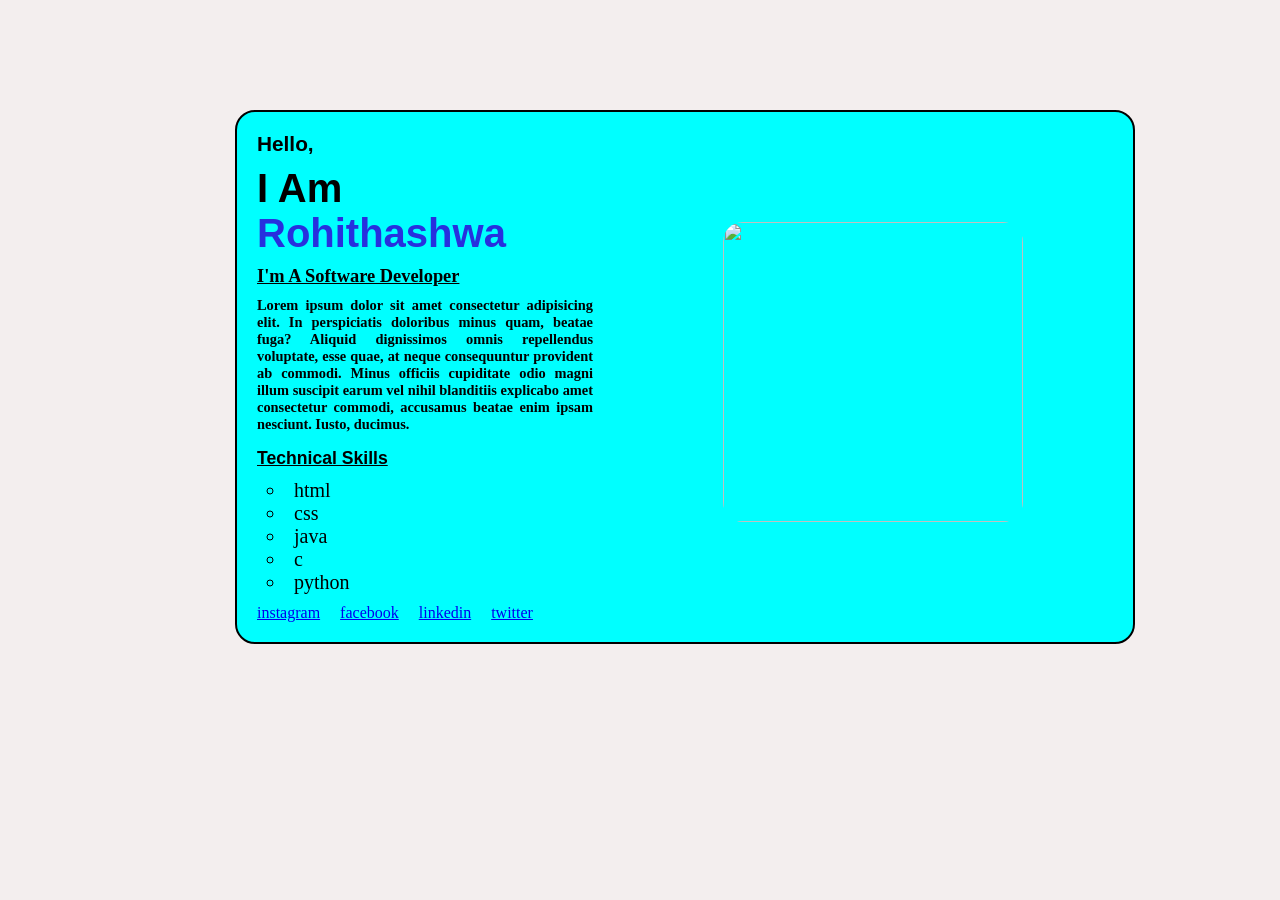
==== index.html @ 9b1caa4f "Update index.html" ====
<!DOCTYPE html>
<html lang="en">
<head>
    <meta charset="UTF-8">
    <meta name="viewport" content="width=device-width, initial-scale=1.0">
    <title>Document</title>
    <link rel="stylesheet" href="port.css">
</head>
<body>
    <div class="res-cont">
        <div class="text">
            <h2>hello,</h2>
            <h1>i am <span>Rohithashwa</span></h1>
            <h3>i'm a software developer</h3>
            <p>Lorem ipsum dolor sit amet consectetur adipisicing elit. In perspiciatis doloribus minus quam, beatae fuga? Aliquid dignissimos omnis repellendus voluptate, esse quae, at neque consequuntur provident ab commodi. Minus officiis cupiditate odio magni illum suscipit earum vel nihil blanditiis explicabo amet consectetur commodi, accusamus beatae enim ipsam nesciunt. Iusto, ducimus.</p>
            <div>
            <h4>technical skills</h4>
            <li>html</li>
            <li>css</li>
            <li>java</li>
            <li>c</li>
            <li>python</li>
            </div>
            <div class="ah">
                <a href="https://www.instagram.com/">instagram</a>
                <a href="https://www.facebook.com/">facebook</a>
                <a href="https://in.linkedin.com/">linkedin</a>
                <a href="https://x.com/?lang=en-in">twitter</a>
            </div>
        </div>
        <div class="img">
            <img src="https://www.bing.com/images/search?view=detailV2&ccid=wydX1chP&id=243DD7A945FA407CB31C8C3185B983DA5AEF4488&thid=OIP.wydX1chPT8Puc66Hz33X4QHaE7&mediaurl=https%3a%2f%2fth.bing.com%2fth%2fid%2fR.c32757d5c84f4fc3ee73ae87cf7dd7e1%3frik%3diETvWtqDuYUxjA%26riu%3dhttp%253a%252f%252fwww.thesouthafrican.com%252fwp-content%252fuploads%252f2022%252f12%252f334P6U2-highres-2048x1365.jpg%26ehk%3dQHEmouVTb6ruw5e98nhsHfbaAnkCyNg7reNKons%252fMzw%253d%26risl%3d%26pid%3dImgRaw%26r%3d0&exph=1365&expw=2048&q=messi&simid=608010706988463998&FORM=IRPRST&ck=426811E97D3047F457912E1B146CBAF6&selectedIndex=17&itb=0" alt="">
        </div>
    </div>
</body>
</html>
---- port.css ----
*{
    padding: 0px;
    margin: 0px;
    
}
body{
    background-color: rgb(243, 238, 238);
}
.res-cont{
    width: 70%;
    border: 2px solid black;
    display: flex;
    border-radius: 20px;
    background-color:aqua;
    color:black;
    margin-left: 235px;
    margin-right: 200px;
    margin-top: 110px;
    margin-bottom: 100px;
}

.text{
    
    width: 50%;
    padding: 20px;
    display: flex;
    flex-direction: column;
}

.text h1{
    text-transform: capitalize;
    text-decoration: none;
    font-size: 40px;
    font-family:'Lucida Sans', 'Lucida Sans Regular', 'Lucida Grande', 'Lucida Sans Unicode', Geneva, Verdana, sans-serif;
    margin-top: 10px;
}

.text h2{
    text-transform: capitalize;
    font-size: 130%;
    font-weight: bolder;
    font-family: 'Lucida Sans', 'Lucida Sans Regular', 'Lucida Grande', 'Lucida Sans Unicode', Geneva, Verdana, sans-serif;
}

.text h3{
    font-size: 115%;
    font-weight: bolder;
    font-family:Georgia, 'Times New Roman', Times, serif;
    margin-top: 10px;
    text-decoration: underline;
    text-transform: capitalize;
}

.text h4{
    font-size: 110%;
    font-weight: bold;
    font-family:'Lucida Sans', 'Lucida Sans Regular', 'Lucida Grande', 'Lucida Sans Unicode', Geneva, Verdana, sans-serif;
    margin-top: 5px;
    margin-bottom: 10px;
    text-decoration: underline;
    text-transform: capitalize;
}

.text p{
    text-align: justify;
    font-family: 'Times New Roman', Times, serif;
    font-size: 90%;
    font-weight: bold;
    margin-top: 10px;
    margin-bottom: 10px;
}

.text li{
    list-style: circle;
    margin-left: 10px;
    font-family: Cambria, Cochin, Georgia, Times, 'Times New Roman', serif;
    font-size: 20px;
}

.text .ah{
    display: flex;
    gap: 20px;
    margin-top: 10px;
}

.img img{
    width: 300px;
    height: 300px;
    border-radius: 20px;
    margin: 110px;
   
}

.text span{
    color: rgb(39, 48, 222);
}
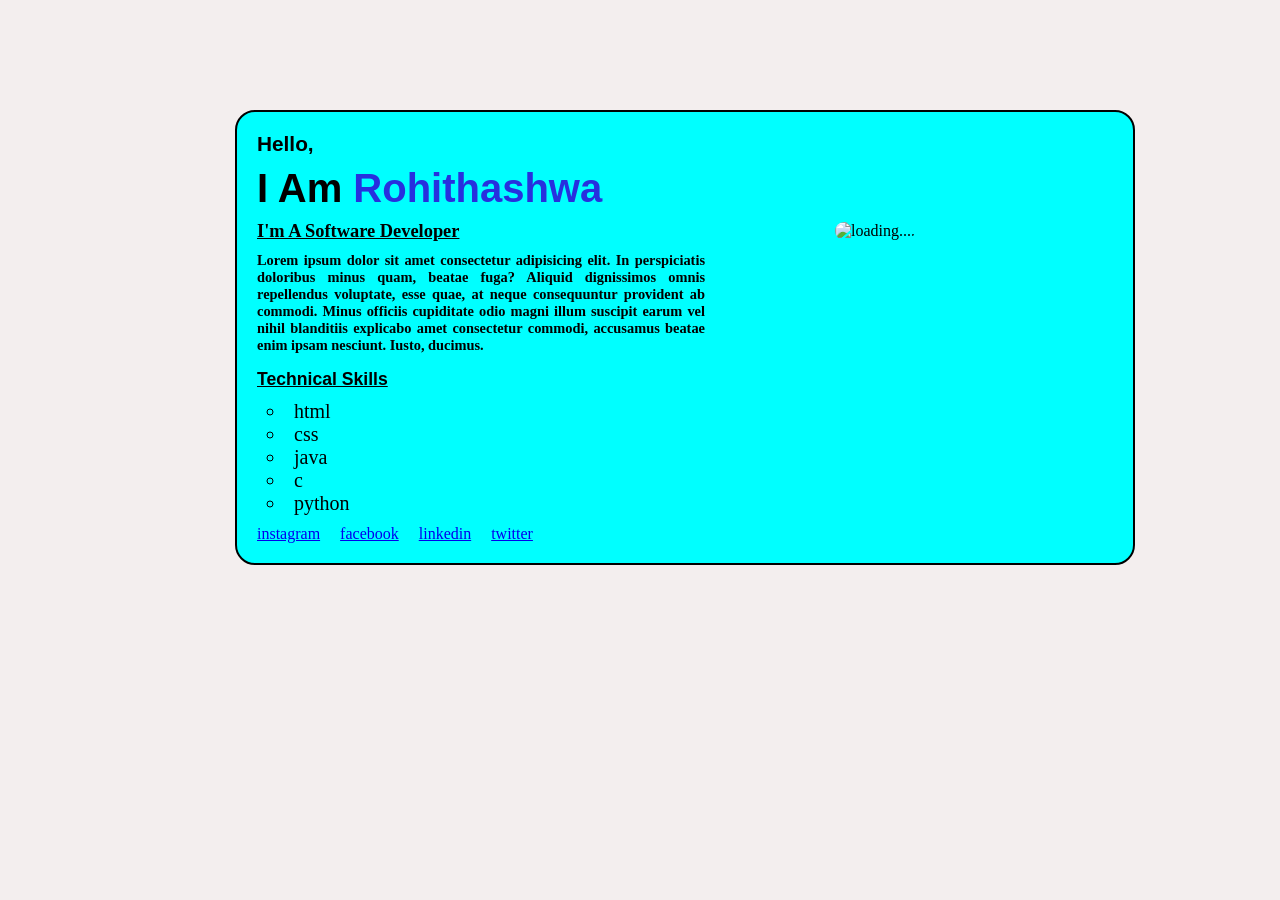
==== commit 7c91b467: "Update index.html" ====
--- a/index.html
+++ b/index.html
@@ -29,7 +29,7 @@
             </div>
         </div>
         <div class="img">
-            <img src="https://www.bing.com/images/search?view=detailV2&ccid=wydX1chP&id=243DD7A945FA407CB31C8C3185B983DA5AEF4488&thid=OIP.wydX1chPT8Puc66Hz33X4QHaE7&mediaurl=https%3a%2f%2fth.bing.com%2fth%2fid%2fR.c32757d5c84f4fc3ee73ae87cf7dd7e1%3frik%3diETvWtqDuYUxjA%26riu%3dhttp%253a%252f%252fwww.thesouthafrican.com%252fwp-content%252fuploads%252f2022%252f12%252f334P6U2-highres-2048x1365.jpg%26ehk%3dQHEmouVTb6ruw5e98nhsHfbaAnkCyNg7reNKons%252fMzw%253d%26risl%3d%26pid%3dImgRaw%26r%3d0&exph=1365&expw=2048&q=messi&simid=608010706988463998&FORM=IRPRST&ck=426811E97D3047F457912E1B146CBAF6&selectedIndex=17&itb=0" alt="">
+            <img src="https://sportsmatik.com/uploads/world-events/players/lionel-messi_1564492648.jpg" alt="loading....">
         </div>
     </div>
 </body>
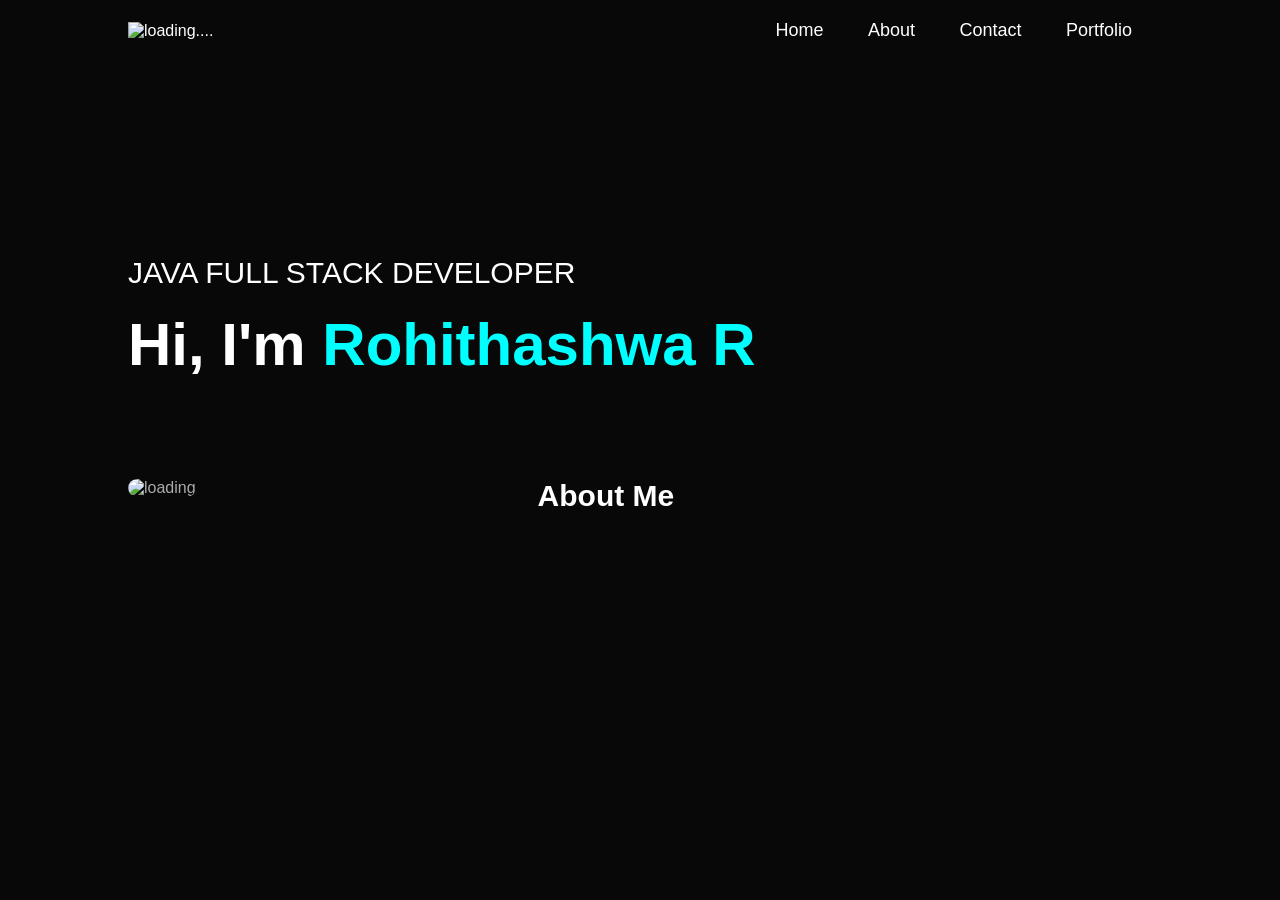
==== commit 6d7b3fd9: "portfolio" ====
--- a/index.html
+++ b/index.html
@@ -3,34 +3,43 @@
 <head>
     <meta charset="UTF-8">
     <meta name="viewport" content="width=device-width, initial-scale=1.0">
-    <title>Document</title>
-    <link rel="stylesheet" href="port.css">
+    <title>Portfolio webpage</title>
+    <link rel="stylesheet" href="style.css">
 </head>
 <body>
-    <div class="res-cont">
-        <div class="text">
-            <h2>hello,</h2>
-            <h1>i am <span>Rohithashwa</span></h1>
-            <h3>i'm a software developer</h3>
-            <p>Lorem ipsum dolor sit amet consectetur adipisicing elit. In perspiciatis doloribus minus quam, beatae fuga? Aliquid dignissimos omnis repellendus voluptate, esse quae, at neque consequuntur provident ab commodi. Minus officiis cupiditate odio magni illum suscipit earum vel nihil blanditiis explicabo amet consectetur commodi, accusamus beatae enim ipsam nesciunt. Iusto, ducimus.</p>
-            <div>
-            <h4>technical skills</h4>
-            <li>html</li>
-            <li>css</li>
-            <li>java</li>
-            <li>c</li>
-            <li>python</li>
-            </div>
-            <div class="ah">
-                <a href="https://www.instagram.com/">instagram</a>
-                <a href="https://www.facebook.com/">facebook</a>
-                <a href="https://in.linkedin.com/">linkedin</a>
-                <a href="https://x.com/?lang=en-in">twitter</a>
+    <div class="header">
+        <div class="con">
+            <nav>
+                <img src="" class="logo" alt="loading....">
+                <ul>
+                    <li><a href="">Home</a></li>
+                    <li><a href="">About</a></li>
+                    <li><a href="">Contact</a></li>
+                    <li><a href="">Portfolio</a></li>
+                </ul>
+            </nav>
+            <div class="headcon">
+                <p>JAVA FULL STACK DEVELOPER</p>
+                <h1>Hi, I'm <span>Rohithashwa R</span> </h1>
             </div>
         </div>
-        <div class="img">
-            <img src="https://sportsmatik.com/uploads/world-events/players/lionel-messi_1564492648.jpg" alt="loading....">
+    </div>
+
+    <div id="about">
+        <div class="con">
+            <div class="row">
+                <div class="aboutCol1">
+                    <img src="" alt="loading">
+                </div>
+                <div class="aboutCol2">
+                    <h1>
+                        About Me
+                    </h1>
+                </div>
+                
+            </div>
         </div>
+
     </div>
 </body>
 </html>
--- a/style.css
+++ b/style.css
@@ -0,0 +1,96 @@
+*{
+    margin: 0;
+    padding: 0;
+    font-family: 'Poppins',sans-serif;
+    box-sizing: border-box;
+}
+body{
+    background-color: #080808;
+    color:#fff;
+
+}
+#header{
+    width: 100%;
+    height: 100vh;
+    background-image: none;
+    background-size: cover;
+    background-position: center;
+}
+.con{
+    padding: 10px 10%;
+}
+nav{
+    display: flex;
+    align-items: center;
+    flex-wrap: wrap;
+    justify-content: space-between;
+}
+
+.logo{
+    width: 100px;
+
+}
+nav ul li{
+    display: inline-block;
+    list-style:none ;
+    margin: 10px 20px;
+
+}
+nav ul li a{
+    color: #fff;
+    text-decoration: none;
+    font-size: 18px;
+    position: relative;
+}
+nav ul li a::after{
+    content: '';
+    width: 0;
+    height: 3px;
+    background:aqua;
+    position: absolute;
+    left: 0;
+    bottom: -6px;
+    transition: 0.5s;
+}
+nav ul li a:hover::after{
+    width: 100%;
+}
+.headcon{
+    margin-top: 20%;
+    font-size: 30px; 
+}
+.headcon h1{
+    font-size: 60px;
+    margin-top: 20px;
+}
+.headcon h1 span{
+    color:aqua ;
+}
+
+#about{
+    padding: 80px 0;
+    color: #ababab;
+
+}
+.row{
+    display: flex;
+    justify-content:space-between;
+    flex-wrap: wrap;
+    
+}
+.aboutCol1{
+    flex-basis: 35%;
+}
+.aboutCol1 img{
+    width: 100%;
+    border-radius: 15px;
+
+} 
+.aboutCol2 {
+    flex-basis: 60%;
+}
+.aboutCol2 h1{
+    font-size: 30px;
+    font-weight: 600;
+    color: #fff;
+}
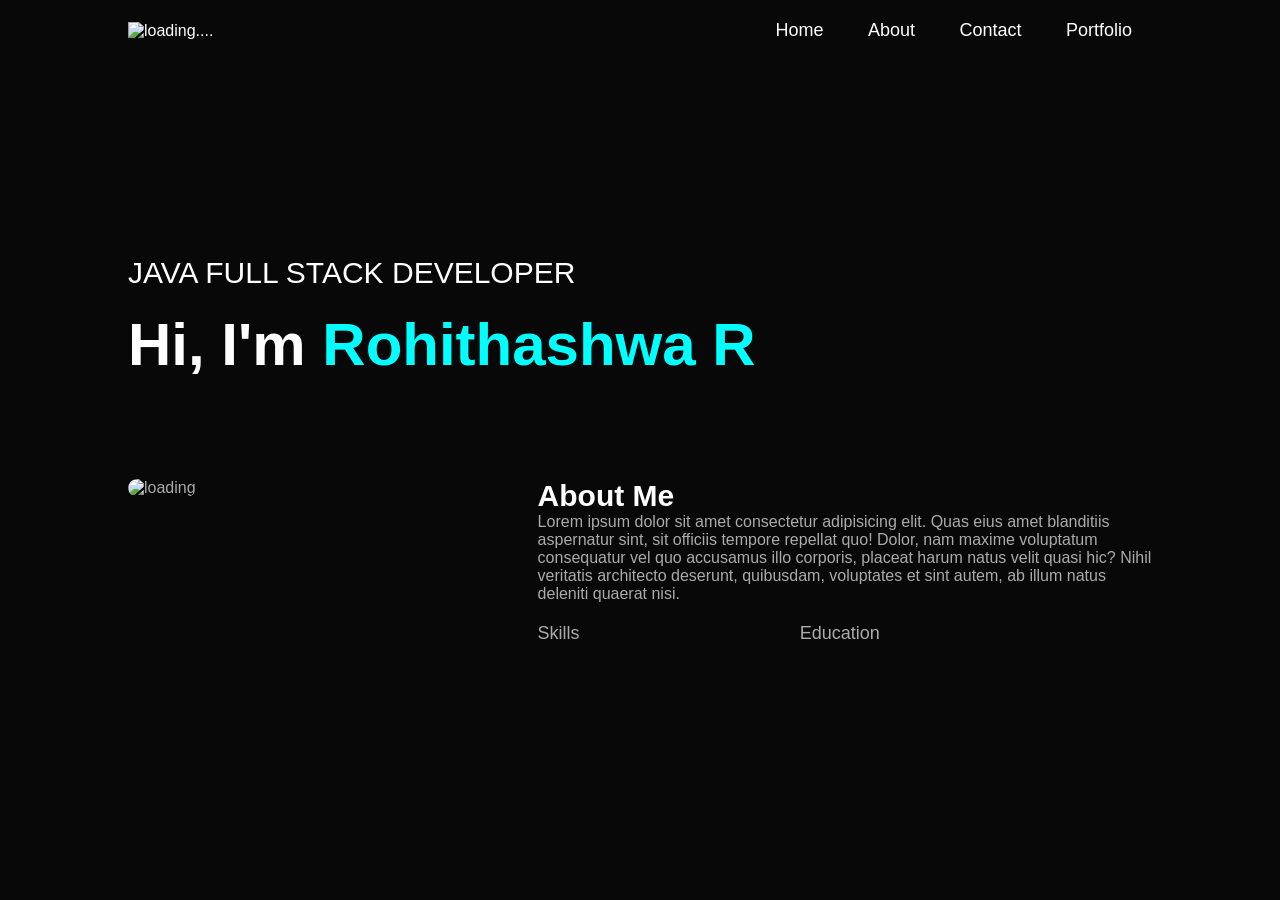
==== commit 6c82e85e: "update1" ====
--- a/index.html
+++ b/index.html
@@ -35,6 +35,13 @@
                     <h1>
                         About Me
                     </h1>
+                    <p>
+                        Lorem ipsum dolor sit amet consectetur adipisicing elit. Quas eius amet blanditiis aspernatur sint, sit officiis tempore repellat quo! Dolor, nam maxime voluptatum consequatur vel quo accusamus illo corporis, placeat harum natus velit quasi hic? Nihil veritatis architecto deserunt, quibusdam, voluptates et sint autem, ab illum natus deleniti quaerat nisi.
+                    </p>
+                    <div class="tabs">
+                        <p class="tab">Skills</p>
+                        <p class="tab">Education</p>
+                    </div>
                 </div>
                 
             </div>
--- a/style.css
+++ b/style.css
@@ -94,3 +94,15 @@
     font-weight: 600;
     color: #fff;
 }
+.tabs{
+    display: flex;
+    margin: 20px 0 40px;
+}
+.tab{
+    margin-right: 220px;
+    font-size: 18px;
+    font-weight: 500;
+    cursor: pointer;
+    position: relative;
+
+}
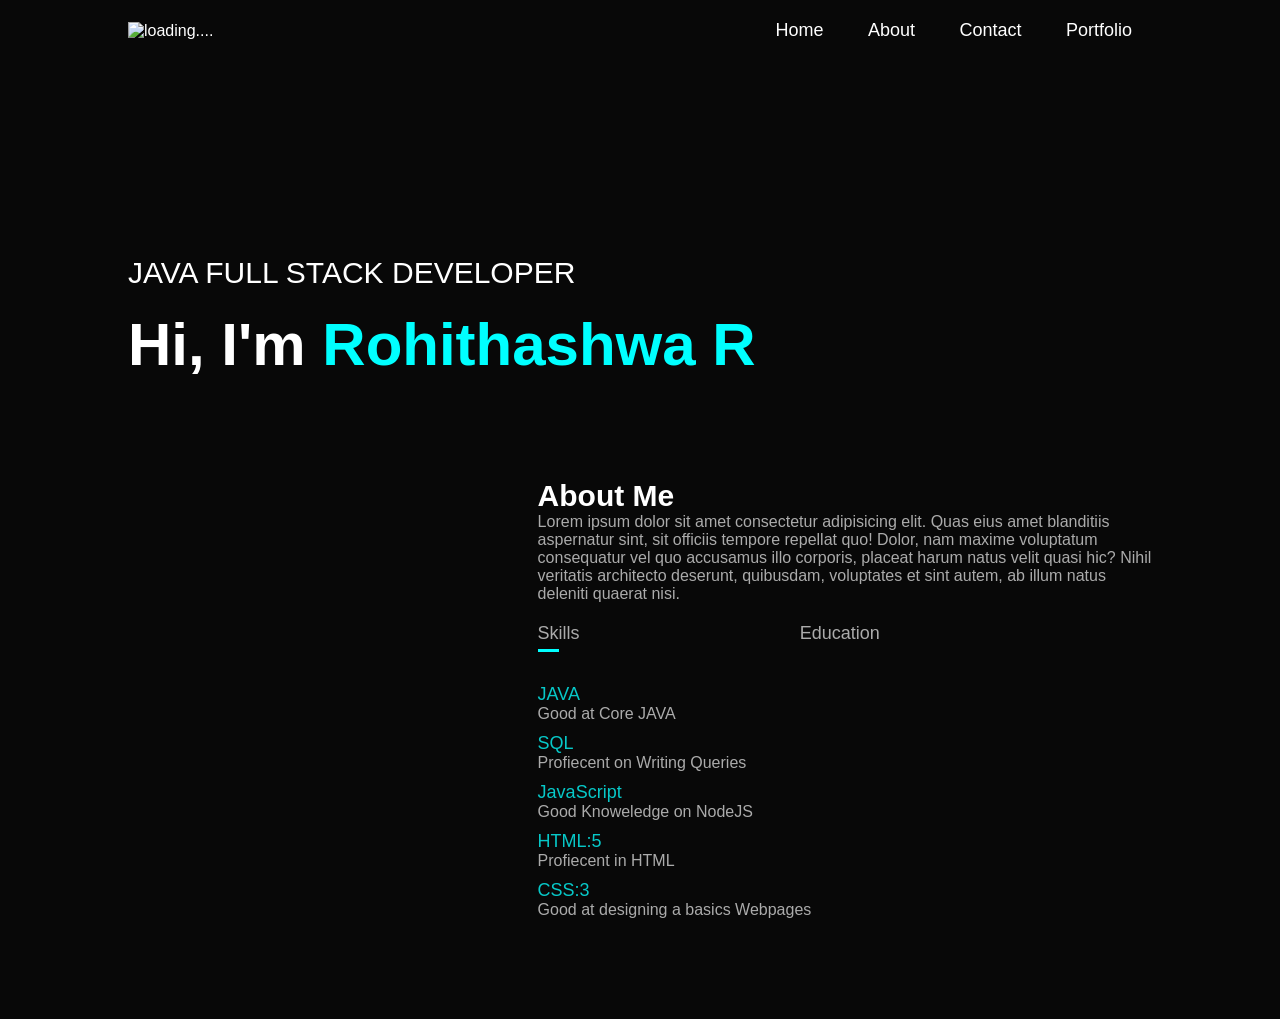
==== commit 673081df: "end of 11/05" ====
--- a/index.html
+++ b/index.html
@@ -29,7 +29,7 @@
         <div class="con">
             <div class="row">
                 <div class="aboutCol1">
-                    <img src="" alt="loading">
+                    <img src="My_pic.png" alt="">
                 </div>
                 <div class="aboutCol2">
                     <h1>
@@ -39,9 +39,28 @@
                         Lorem ipsum dolor sit amet consectetur adipisicing elit. Quas eius amet blanditiis aspernatur sint, sit officiis tempore repellat quo! Dolor, nam maxime voluptatum consequatur vel quo accusamus illo corporis, placeat harum natus velit quasi hic? Nihil veritatis architecto deserunt, quibusdam, voluptates et sint autem, ab illum natus deleniti quaerat nisi.
                     </p>
                     <div class="tabs">
-                        <p class="tab">Skills</p>
+                        <p class="tab active">Skills</p>
                         <p class="tab">Education</p>
                     </div>
+                    <div class="tab-con active" id="skills">
+                        <ul>
+                            <li><span>JAVA</span><br>Good at Core JAVA</li>
+                            <li><span>SQL</span><br>Profiecent on Writing Queries</li>
+                            <li><span>JavaScript</span><br>Good Knoweledge on NodeJS</li>
+                            <li><span>HTML:5</span><br>Profiecent in HTML </li>
+                            <li><span>CSS:3</span><br>Good at designing a basics Webpages</li>
+                        </ul>
+                    </div>
+                    <div class="tab-con">
+                        <ul>
+                            <li><span>JAVA</span><br>Good at Core JAVA</li>
+                            <li><span>SQL</span><br>Profiecent on Writing Queries</li>
+                            <li><span>JavaScript</span><br>Good Knoweledge on NodeJS</li>
+                            <li><span>HTML:5</span><br>Profiecent in HTML </li>
+                            <li><span>CSS:3</span><br>Good at designing a basics Webpages</li>
+                        </ul>
+                    </div>
+
                 </div>
                 
             </div>
--- a/style.css
+++ b/style.css
@@ -106,3 +106,30 @@
     position: relative;
 
 }
+.tab::after{
+    content: '';
+    width: 0;
+    height: 3px;
+    background: aqua;
+    position: absolute;
+    left: 0;
+    bottom: -8px;
+    transition: 0.5s;
+}
+.tab.active::after{
+    width: 50%;
+}
+.tab-con ul li{
+    list-style: none;
+    margin: 10px 0;
+}
+.tab-con ul li span{
+    font-size: 18px;
+    color: rgb(7, 200, 200);
+}
+.tab-con{
+    display: none;
+}
+.tab-con.active{
+    display: block;
+}
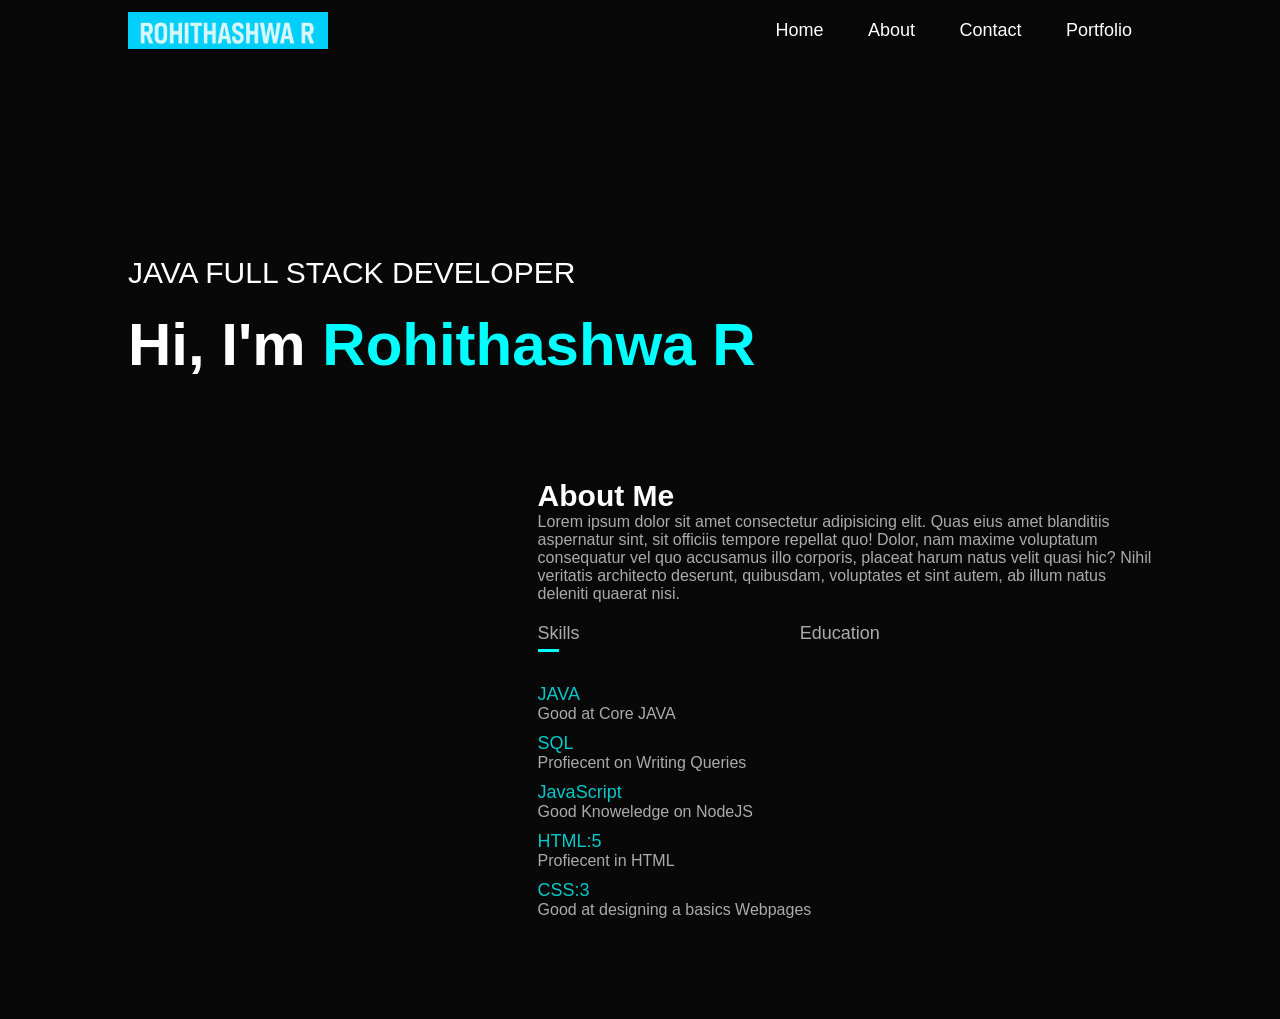
==== commit 46ad0c7c: "end of the day" ====
--- a/index.html
+++ b/index.html
@@ -10,7 +10,7 @@
     <div class="header">
         <div class="con">
             <nav>
-                <img src="" class="logo" alt="loading....">
+                <img src="logo.png" class="logo" alt="loading....">
                 <ul>
                     <li><a href="">Home</a></li>
                     <li><a href="">About</a></li>
--- a/style.css
+++ b/style.css
@@ -27,7 +27,8 @@
 }
 
 .logo{
-    width: 100px;
+    width: 200px;
+    
 
 }
 nav ul li{
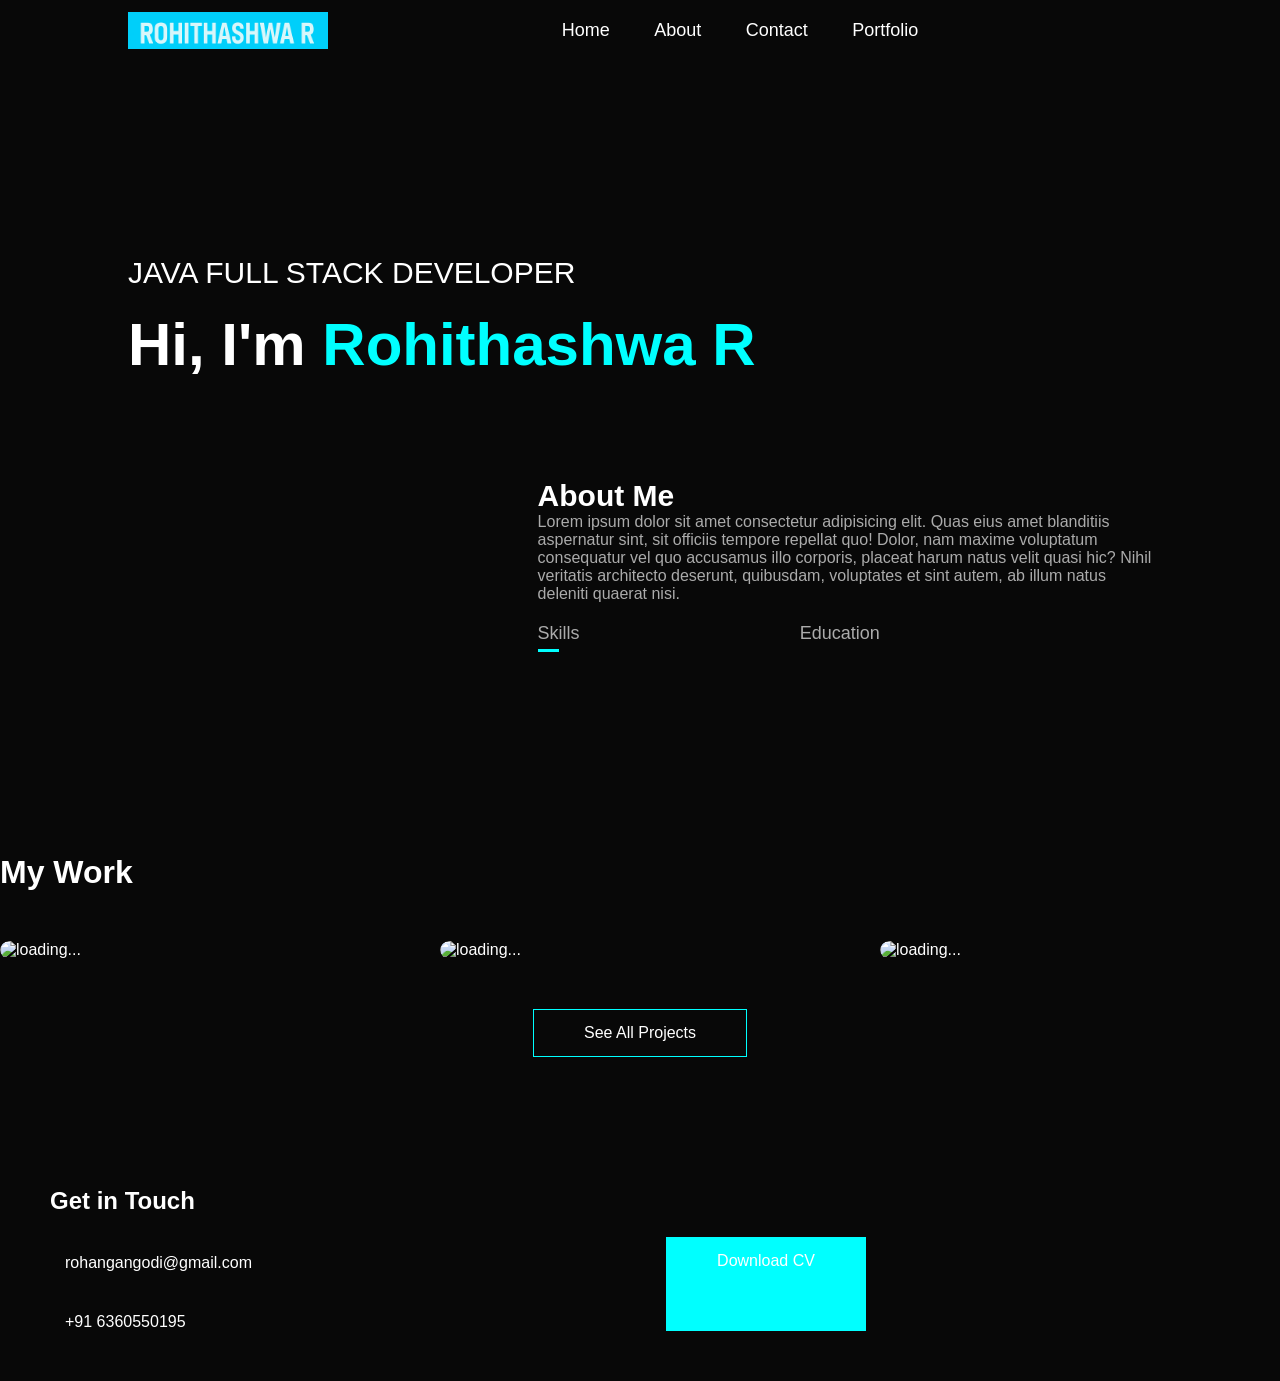
==== commit cde29a5b: "update" ====
--- a/index.html
+++ b/index.html
@@ -5,6 +5,7 @@
     <meta name="viewport" content="width=device-width, initial-scale=1.0">
     <title>Portfolio webpage</title>
     <link rel="stylesheet" href="style.css">
+    <script src="https://kit.fontawesome.com/99c008a1ef.js" crossorigin="anonymous"></script>
 </head>
 <body>
     <div class="header">
@@ -16,7 +17,10 @@
                     <li><a href="">About</a></li>
                     <li><a href="">Contact</a></li>
                     <li><a href="">Portfolio</a></li>
+                    <i class="fas fa-times"></i>
                 </ul>
+                <i class="fas fa-bars"></i>
+
             </nav>
             <div class="headcon">
                 <p>JAVA FULL STACK DEVELOPER</p>
@@ -39,8 +43,8 @@
                         Lorem ipsum dolor sit amet consectetur adipisicing elit. Quas eius amet blanditiis aspernatur sint, sit officiis tempore repellat quo! Dolor, nam maxime voluptatum consequatur vel quo accusamus illo corporis, placeat harum natus velit quasi hic? Nihil veritatis architecto deserunt, quibusdam, voluptates et sint autem, ab illum natus deleniti quaerat nisi.
                     </p>
                     <div class="tabs">
-                        <p class="tab active">Skills</p>
-                        <p class="tab">Education</p>
+                        <p class="tab active" onclick="opentab('skills')">Skills</p>
+                        <p class="tab" onclick="opentab('education')">Education</p>
                     </div>
                     <div class="tab-con active" id="skills">
                         <ul>
@@ -51,7 +55,7 @@
                             <li><span>CSS:3</span><br>Good at designing a basics Webpages</li>
                         </ul>
                     </div>
-                    <div class="tab-con">
+                    <div class="tab-con"  id="education">
                         <ul>
                             <li><span>JAVA</span><br>Good at Core JAVA</li>
                             <li><span>SQL</span><br>Profiecent on Writing Queries</li>
@@ -67,5 +71,82 @@
         </div>
 
     </div>
+
+
+    <div id="portfolio">
+        <div class="container">
+           <h1 class="sub-title">My Work</h1>
+           <div class="work-list">
+                <div class="work">
+                    <img src="project1.png" alt="loading...">
+                    <div class="layer">
+                        <h3>Attendance Management System</h3>
+                        <p>Developed a web application to manage student attendance using JavaScript and MySQL.</p>
+                        <a href="#"><i class="fas fa-external-link-alt"></i></a>
+                    </div>
+                </div>
+                <div class="work">
+                    <img src="project2.png" alt="loading...">
+                    <div class="layer">
+                        <h3>Music Player</h3>
+                        <p>Developed a music player application using HTML, CSS, and JavaScript.</p>
+                        <a href="#"><i class="fas fa-external-link-alt"></i></a>
+                    </div>
+                </div>
+                <div class="work">
+                    <img src="project3.png" alt="loading...">
+                    <div class="layer">
+                        <h3>Project 3</h3>
+                        <p>Description for Project 3.</p>
+                        <a href="#"><i class="fas fa-external-link-alt"></i></a>
+                    </div>
+                </div>
+           </div>
+           <a href="#" class="btn">See All Projects</a>
+
+        </div>
+
+    </div>
+
+
+    <div id="contact">
+        <div class="container">
+            <div class="row">
+                <div class="contact-left">
+                    <h2 class="sub-title">Get in Touch</h2>
+                    <p><i class="fas fa-envelope"></i> rohangangodi@gmail.com</p>
+                    <p><i class="fas fa-phone"></i> +91 6360550195</p>
+                    <div class="social-icons">
+                        <a href=""><i class="fab fa-linkedin"></i></a>  
+                        <a href=""><i class="fab fa-github"></i></a>
+                        <a href=""><i class="fab fa-instagram"></i></a>
+
+                    </div>
+                </div>
+                <a href="" download="Rohithashwa_CV.pdf" class="btn btn2">Download CV</a>
+
+            </div>
+        </div>
+
+    </div>
+
+    <Script>
+
+        var tablinks = document.getElementsByClassName("tab");
+        var tabcons = document.getElementsByClassName("tab-con");
+
+        function opentab(tabname){
+            for(tab of tablinks){
+                tab.classList.remove("active");
+            }
+            for(tab of tabcons){
+                tab.classList.remove("active-tab");
+            }
+            event.currentTarget.classList.add("active");
+            document.getElementById(tabname).classList.add("active-tab");
+        }
+
+    </Script>
+
 </body>
 </html>
--- a/style.css
+++ b/style.css
@@ -131,6 +131,152 @@
 .tab-con{
     display: none;
 }
-.tab-con.active{
+.tab-con.active-tab{
     display: block;
-}+}
+
+#portfolio{
+    padding: 80px 0;
+    
+}
+.work-list{
+    display: grid;
+    grid-template-columns: repeat(auto-fit, minmax(300px, 1fr));
+    grid-gap: 40px;
+    margin-top: 50px;
+}
+.work{
+    border-radius: 10px;
+    overflow: hidden;
+    position: relative;
+}
+.work img{
+    width: 100%;
+    border-radius: 10px;
+    display: block;
+    transition: transform 0.5s;
+}
+.layer{
+    position: absolute;
+    bottom: 0;
+    left: 0;
+    width: 100%;
+    height: 0;
+    background-color: linear-gradient(rgba(0, 0, 0, 0.7), aqua);
+    border-radius:10px;
+    overflow: hidden;
+    display: flex;
+    align-items: center;
+    justify-content: center;
+    flex-direction: column;
+    padding: 0 40px;
+
+    text-align: center;
+    font-size: 14px;
+    transition: height 0.5s;
+}
+.layer h3{
+    font-weight: 500;
+    margin-bottom: 20px;
+}
+.layer  a{
+    margin-bottom: 0;
+    color: aqua;
+    text-decoration: none;
+    font-size: 18px;
+    line-height: 60px;
+    background: #fff;
+    width: 60px;
+    height: 60px;
+    text-align: center;
+
+    border-radius: 50%;
+}
+.work:hover img{
+    transform: scale(1.1);
+    transition: 0.5s;
+}
+
+.work:hover .layer{
+    height: 100%;
+}
+
+.btn{
+    display: block;
+    margin: 50px auto;
+    width: fit-content;
+    border: 1px solid aqua;
+    padding: 14px 50px;
+    text-decoration: none;
+    color: #fff;
+    transition: background-color 0.5s;
+
+}
+.btn:hover{
+    background-color: aqua;
+    color: #000;
+    transition: 0.5s;
+}
+.contact-left{
+    margin-left: 50px;
+}
+
+.contact-left p{
+    margin-top: 30px;
+}
+.contact-left p i{
+    color: aqua;
+    margin-right: 15px;
+    font-size: 25px;
+}
+.social-icons{
+    margin-top: 30px;
+}
+.social-icons a{
+    color: #ababab;
+    text-decoration: none;
+    font-size: 30px;
+    margin-right: 20px;
+    display: inline-block;
+    transition: transform 0.5s;
+}
+.social-icons a:hover{
+    color: aqua;
+    transform: translateY(-5px);
+}
+.btn.btn2{
+   display: inline-block;
+    background: aqua;
+}
+
+
+
+
+@media only screen and (max-width: 600px) {
+    #header{
+        background-image: url('header-bg.jpg');
+    }
+    nav ul li{
+        margin: 10px 10px;
+    }
+    .headcon h1{
+        font-size: 30px;
+    }
+    .row{
+        flex-direction: column;
+        align-items: center;
+    }
+    .aboutCol1, .aboutCol2{
+        flex-basis: 100%;
+        text-align: center;
+    }
+    .tabs{
+        flex-direction: column;
+        align-items: center;
+    }
+    .tab{
+        margin-right: 0;
+        margin-bottom: 20px;
+    }
+
+}
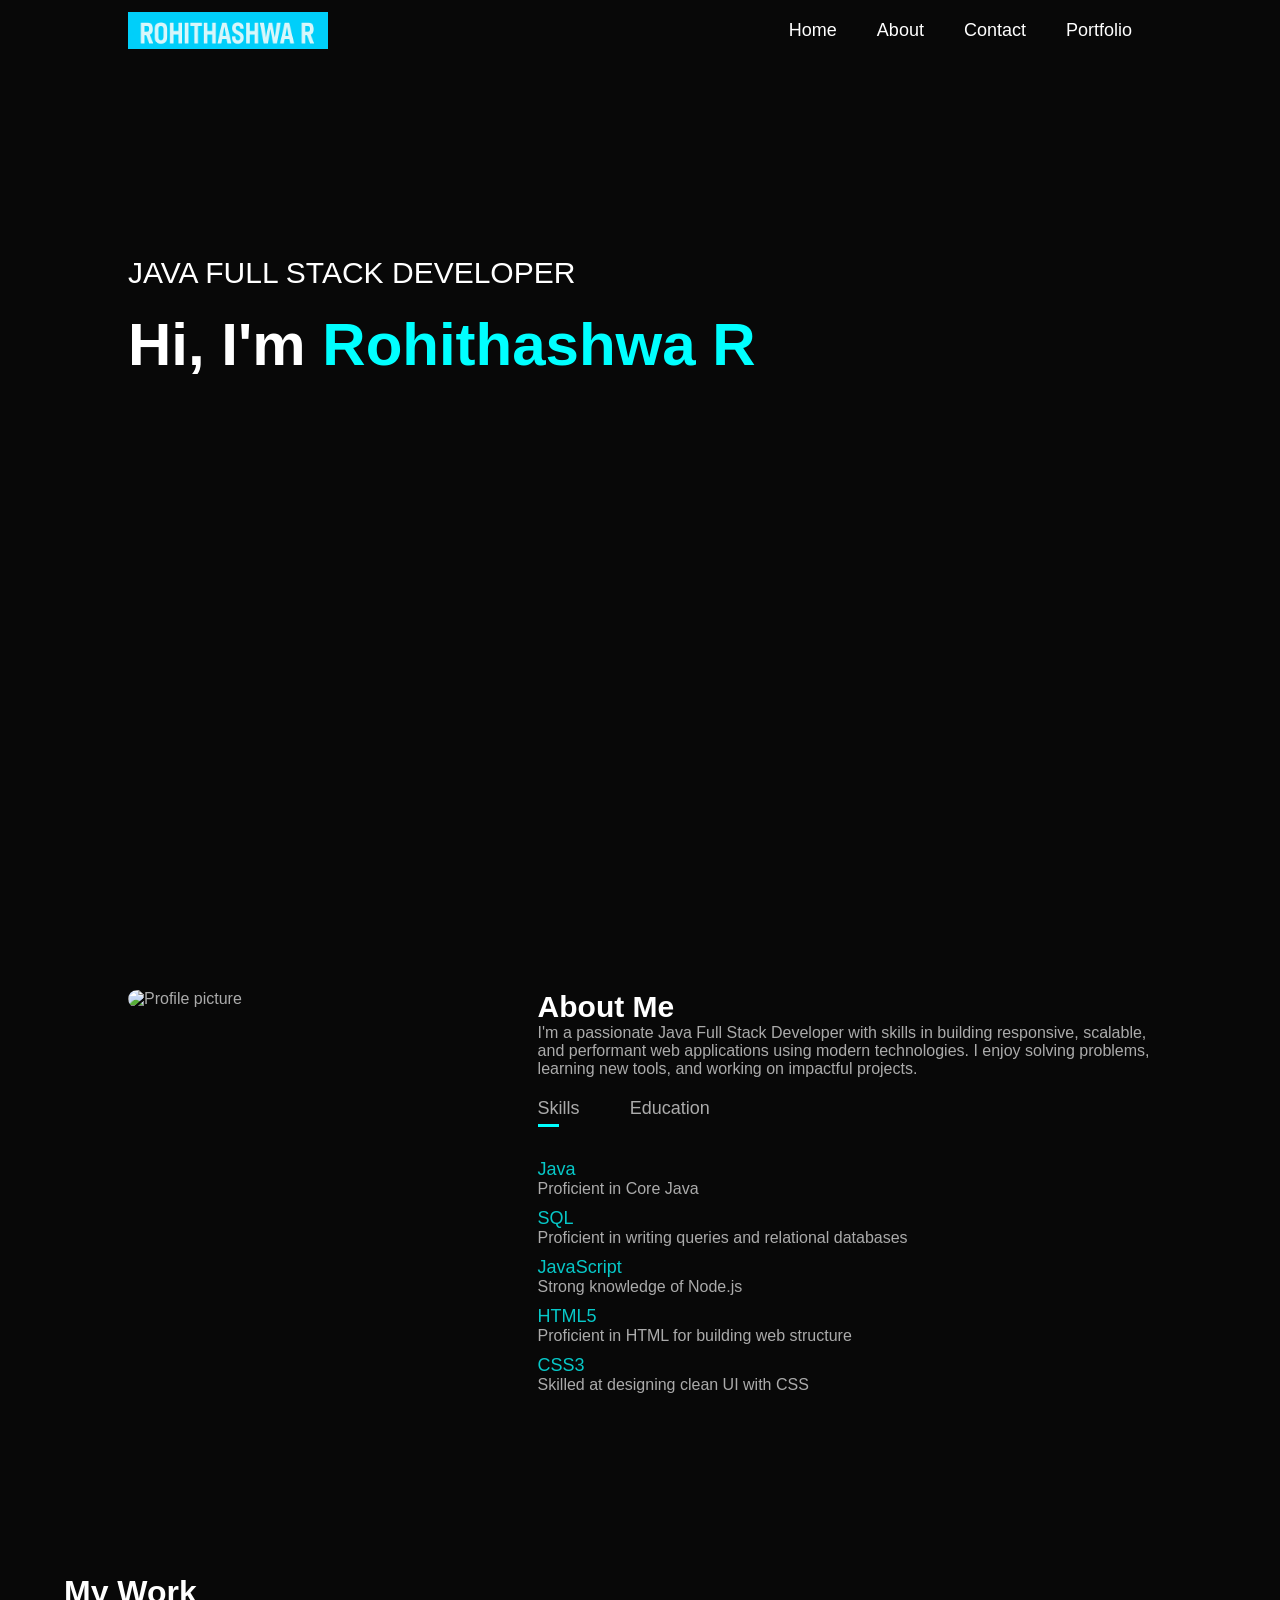
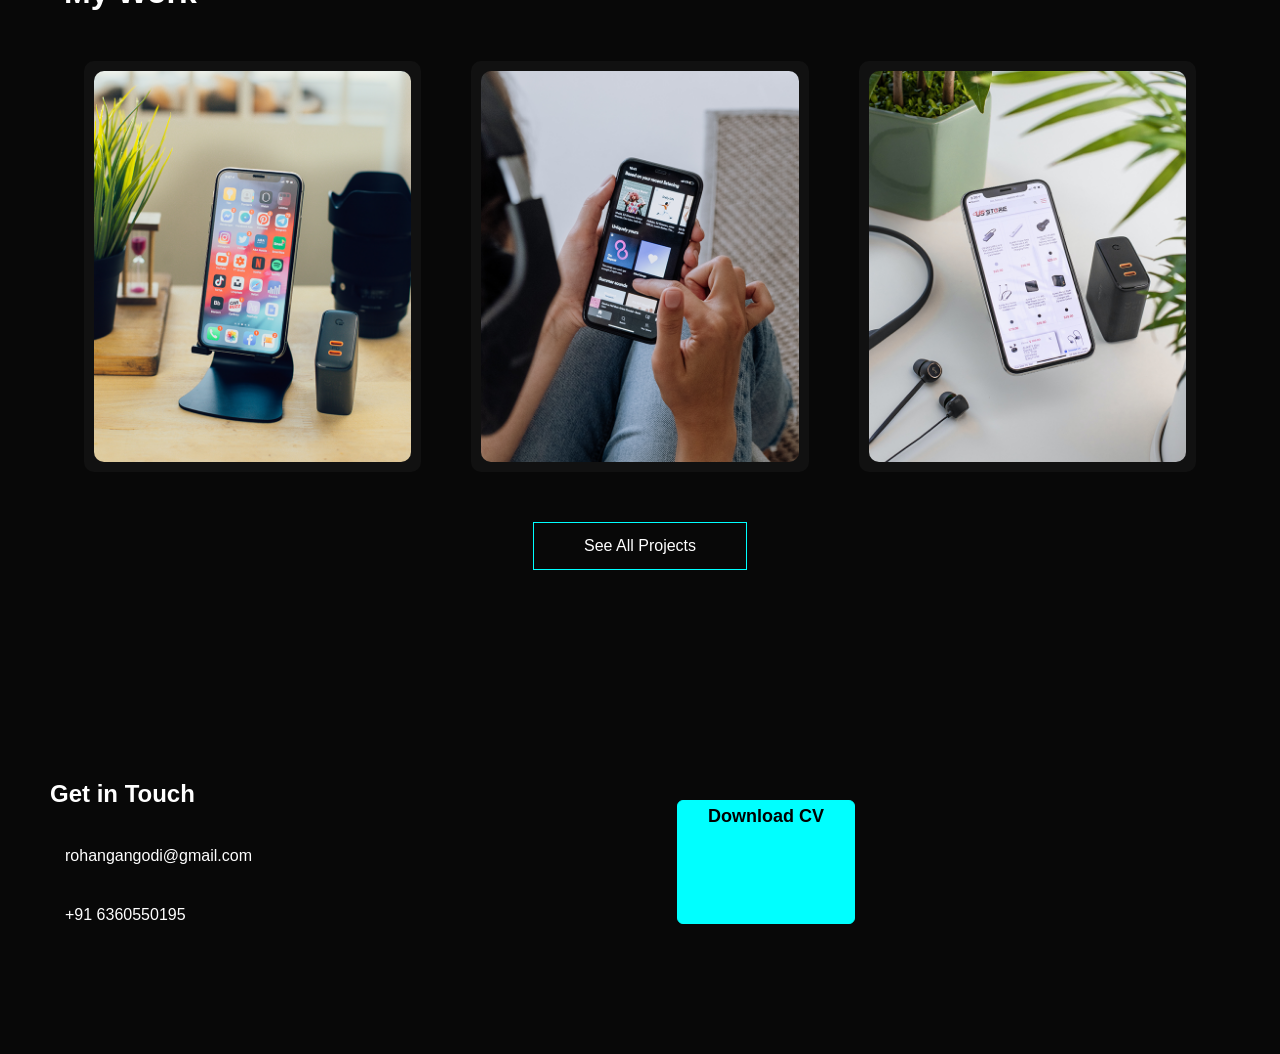
==== commit 8ced09b5: "major" ====
--- a/index.html
+++ b/index.html
@@ -3,112 +3,108 @@
 <head>
     <meta charset="UTF-8">
     <meta name="viewport" content="width=device-width, initial-scale=1.0">
-    <title>Portfolio webpage</title>
+    <title>Rohithashwa | Portfolio</title>
     <link rel="stylesheet" href="style.css">
     <script src="https://kit.fontawesome.com/99c008a1ef.js" crossorigin="anonymous"></script>
 </head>
 <body>
+
+    <!-- Header -->
     <div class="header">
         <div class="con">
             <nav>
-                <img src="logo.png" class="logo" alt="loading....">
+                <img src="logo.png" class="logo" alt="Logo">
                 <ul>
-                    <li><a href="">Home</a></li>
-                    <li><a href="">About</a></li>
-                    <li><a href="">Contact</a></li>
-                    <li><a href="">Portfolio</a></li>
+                    <li><a href="#">Home</a></li>
+                    <li><a href="#about">About</a></li>
+                    <li><a href="#contact">Contact</a></li>
+                    <li><a href="#portfolio">Portfolio</a></li>
                     <i class="fas fa-times"></i>
                 </ul>
                 <i class="fas fa-bars"></i>
+            </nav>
 
-            </nav>
             <div class="headcon">
                 <p>JAVA FULL STACK DEVELOPER</p>
-                <h1>Hi, I'm <span>Rohithashwa R</span> </h1>
+                <h1>Hi, I'm <span>Rohithashwa R</span></h1>
             </div>
         </div>
     </div>
 
+    <!-- About -->
     <div id="about">
         <div class="con">
             <div class="row">
                 <div class="aboutCol1">
-                    <img src="My_pic.png" alt="">
+                    <img src="My_pic.png" alt="Profile picture">
                 </div>
                 <div class="aboutCol2">
-                    <h1>
-                        About Me
-                    </h1>
+                    <h1>About Me</h1>
                     <p>
-                        Lorem ipsum dolor sit amet consectetur adipisicing elit. Quas eius amet blanditiis aspernatur sint, sit officiis tempore repellat quo! Dolor, nam maxime voluptatum consequatur vel quo accusamus illo corporis, placeat harum natus velit quasi hic? Nihil veritatis architecto deserunt, quibusdam, voluptates et sint autem, ab illum natus deleniti quaerat nisi.
+                        I'm a passionate Java Full Stack Developer with skills in building responsive, scalable, and performant web applications using modern technologies. I enjoy solving problems, learning new tools, and working on impactful projects.
                     </p>
+
                     <div class="tabs">
-                        <p class="tab active" onclick="opentab('skills')">Skills</p>
-                        <p class="tab" onclick="opentab('education')">Education</p>
+                        <p class="tab active" onclick="opentab('skills', event)">Skills</p>
+                        <p class="tab" onclick="opentab('education', event)">Education</p>
                     </div>
-                    <div class="tab-con active" id="skills">
+
+                    <div class="tab-con active-tab" id="skills">
                         <ul>
-                            <li><span>JAVA</span><br>Good at Core JAVA</li>
-                            <li><span>SQL</span><br>Profiecent on Writing Queries</li>
-                            <li><span>JavaScript</span><br>Good Knoweledge on NodeJS</li>
-                            <li><span>HTML:5</span><br>Profiecent in HTML </li>
-                            <li><span>CSS:3</span><br>Good at designing a basics Webpages</li>
-                        </ul>
-                    </div>
-                    <div class="tab-con"  id="education">
-                        <ul>
-                            <li><span>JAVA</span><br>Good at Core JAVA</li>
-                            <li><span>SQL</span><br>Profiecent on Writing Queries</li>
-                            <li><span>JavaScript</span><br>Good Knoweledge on NodeJS</li>
-                            <li><span>HTML:5</span><br>Profiecent in HTML </li>
-                            <li><span>CSS:3</span><br>Good at designing a basics Webpages</li>
+                            <li><span>Java</span><br>Proficient in Core Java</li>
+                            <li><span>SQL</span><br>Proficient in writing queries and relational databases</li>
+                            <li><span>JavaScript</span><br>Strong knowledge of Node.js</li>
+                            <li><span>HTML5</span><br>Proficient in HTML for building web structure</li>
+                            <li><span>CSS3</span><br>Skilled at designing clean UI with CSS</li>
                         </ul>
                     </div>
 
+                    <div class="tab-con" id="education">
+                        <ul>
+                            <li><span>Bachelor of Technology</span><br>Computer Science - XYZ University</li>
+                            <li><span>Full Stack Certification</span><br>Java Full Stack Developer Course</li>
+                        </ul>
+                    </div>
                 </div>
-                
             </div>
         </div>
-
     </div>
 
-
+    <!-- Portfolio -->
     <div id="portfolio">
         <div class="container">
-           <h1 class="sub-title">My Work</h1>
-           <div class="work-list">
+            <h1 class="sub-title">My Work</h1>
+            <div class="work-list">
                 <div class="work">
-                    <img src="project1.png" alt="loading...">
+                    <img src="work-1.png" alt="Attendance System">
                     <div class="layer">
                         <h3>Attendance Management System</h3>
-                        <p>Developed a web application to manage student attendance using JavaScript and MySQL.</p>
+                        <p>Developed a web app to manage student attendance using JavaScript and MySQL.</p>
                         <a href="#"><i class="fas fa-external-link-alt"></i></a>
                     </div>
                 </div>
                 <div class="work">
-                    <img src="project2.png" alt="loading...">
+                    <img src="work-2.png" alt="Music Player">
                     <div class="layer">
                         <h3>Music Player</h3>
-                        <p>Developed a music player application using HTML, CSS, and JavaScript.</p>
+                        <p>Created a music player using HTML, CSS, and JavaScript with playlist support.</p>
                         <a href="#"><i class="fas fa-external-link-alt"></i></a>
                     </div>
                 </div>
                 <div class="work">
-                    <img src="project3.png" alt="loading...">
+                    <img src="work-3.png" alt="Project 3">
                     <div class="layer">
                         <h3>Project 3</h3>
-                        <p>Description for Project 3.</p>
+                        <p>Placeholder for future project description.</p>
                         <a href="#"><i class="fas fa-external-link-alt"></i></a>
                     </div>
                 </div>
-           </div>
-           <a href="#" class="btn">See All Projects</a>
-
+            </div>
+            <a href="#" class="btn">See All Projects</a>
         </div>
-
     </div>
 
-
+    <!-- Contact -->
     <div id="contact">
         <div class="container">
             <div class="row">
@@ -117,36 +113,41 @@
                     <p><i class="fas fa-envelope"></i> rohangangodi@gmail.com</p>
                     <p><i class="fas fa-phone"></i> +91 6360550195</p>
                     <div class="social-icons">
-                        <a href=""><i class="fab fa-linkedin"></i></a>  
-                        <a href=""><i class="fab fa-github"></i></a>
-                        <a href=""><i class="fab fa-instagram"></i></a>
-
+                        <a href="#"><i class="fab fa-linkedin"></i></a>
+                        <a href="#"><i class="fab fa-github"></i></a>
+                        <a href="#"><i class="fab fa-instagram"></i></a>
                     </div>
                 </div>
-                <a href="" download="Rohithashwa_CV.pdf" class="btn btn2">Download CV</a>
-
+                <a href="Rohithashwa_CV.pdf" download class="btn btn2">Download CV</a>
             </div>
         </div>
-
     </div>
 
-    <Script>
+    <!-- Script -->
+    <script>
+        // Tabs Functionality
+        function opentab(tabname, event) {
+            let tablinks = document.getElementsByClassName("tab");
+            let tabcontents = document.getElementsByClassName("tab-con");
 
-        var tablinks = document.getElementsByClassName("tab");
-        var tabcons = document.getElementsByClassName("tab-con");
-
-        function opentab(tabname){
-            for(tab of tablinks){
+            for (let tab of tablinks) {
                 tab.classList.remove("active");
             }
-            for(tab of tabcons){
-                tab.classList.remove("active-tab");
+            for (let content of tabcontents) {
+                content.classList.remove("active-tab");
             }
+
             event.currentTarget.classList.add("active");
             document.getElementById(tabname).classList.add("active-tab");
         }
 
-    </Script>
+        const navLinks = document.querySelector("nav ul");
+        const openBtn = document.querySelector(".fa-bars");
+        const closeBtn = document.querySelector(".fa-times");
+
+        openBtn.onclick = () => navLinks.classList.add("show-nav");
+        closeBtn.onclick = () => navLinks.classList.remove("show-nav");
+    </script>
 
 </body>
-</html>+</html>
--- a/style.css
+++ b/style.css
@@ -1,113 +1,140 @@
-*{
+/* Global Reset */
+* {
     margin: 0;
     padding: 0;
-    font-family: 'Poppins',sans-serif;
+    font-family: 'Poppins', sans-serif;
     box-sizing: border-box;
 }
-body{
+
+body {
     background-color: #080808;
-    color:#fff;
-
-}
-#header{
+    color: #fff;
+}
+
+/* Header Section */
+.header {
     width: 100%;
     height: 100vh;
-    background-image: none;
     background-size: cover;
     background-position: center;
 }
-.con{
+
+.con {
     padding: 10px 10%;
 }
-nav{
+
+nav {
     display: flex;
     align-items: center;
-    flex-wrap: wrap;
     justify-content: space-between;
-}
-
-.logo{
+    position: relative;
+    z-index: 200;
+}
+
+.logo {
     width: 200px;
-    
-
-}
-nav ul li{
-    display: inline-block;
-    list-style:none ;
+}
+
+/* Navigation */
+nav ul {
+    display: flex;
+    list-style: none;
+}
+
+nav ul li {
     margin: 10px 20px;
-
-}
-nav ul li a{
+}
+
+nav ul li a {
     color: #fff;
     text-decoration: none;
     font-size: 18px;
     position: relative;
 }
-nav ul li a::after{
+
+nav ul li a::after {
     content: '';
     width: 0;
     height: 3px;
-    background:aqua;
+    background: aqua;
     position: absolute;
     left: 0;
     bottom: -6px;
     transition: 0.5s;
 }
-nav ul li a:hover::after{
-    width: 100%;
-}
-.headcon{
+
+nav ul li a:hover::after {
+    width: 100%;
+}
+
+.fa-bars,
+.fa-times {
+    display: none;
+    font-size: 24px;
+    color: white;
+    cursor: pointer;
+}
+
+/* Header Content */
+.headcon {
     margin-top: 20%;
-    font-size: 30px; 
-}
-.headcon h1{
+    font-size: 30px;
+}
+
+.headcon h1 {
     font-size: 60px;
     margin-top: 20px;
 }
-.headcon h1 span{
-    color:aqua ;
-}
-
-#about{
+
+.headcon h1 span {
+    color: aqua;
+}
+
+/* About Section */
+#about {
     padding: 80px 0;
     color: #ababab;
-
-}
-.row{
-    display: flex;
-    justify-content:space-between;
+}
+
+.row {
+    display: flex;
+    justify-content: space-between;
     flex-wrap: wrap;
-    
-}
-.aboutCol1{
+}
+
+.aboutCol1 {
     flex-basis: 35%;
 }
-.aboutCol1 img{
+
+.aboutCol1 img {
     width: 100%;
     border-radius: 15px;
-
-} 
+}
+
 .aboutCol2 {
     flex-basis: 60%;
 }
-.aboutCol2 h1{
+
+.aboutCol2 h1 {
     font-size: 30px;
     font-weight: 600;
     color: #fff;
 }
-.tabs{
+
+.tabs {
     display: flex;
     margin: 20px 0 40px;
-}
-.tab{
-    margin-right: 220px;
+    gap: 50px;
+}
+
+.tab {
     font-size: 18px;
     font-weight: 500;
     cursor: pointer;
     position: relative;
-
-}
-.tab::after{
+}
+
+.tab::after {
     content: '';
     width: 0;
     height: 3px;
@@ -117,70 +144,84 @@
     bottom: -8px;
     transition: 0.5s;
 }
-.tab.active::after{
+
+.tab.active::after {
     width: 50%;
 }
-.tab-con ul li{
+
+.tab-con {
+    display: none;
+}
+
+.tab-con.active-tab {
+    display: block;
+}
+
+.tab-con ul li {
     list-style: none;
     margin: 10px 0;
 }
-.tab-con ul li span{
+
+.tab-con ul li span {
     font-size: 18px;
     color: rgb(7, 200, 200);
 }
-.tab-con{
-    display: none;
-}
-.tab-con.active-tab{
-    display: block;
-}
-
-#portfolio{
-    padding: 80px 0;
-    
-}
-.work-list{
+
+/* Portfolio Section */
+#portfolio {
+    padding: 80px 5%;
+}
+
+.work-list {
     display: grid;
     grid-template-columns: repeat(auto-fit, minmax(300px, 1fr));
-    grid-gap: 40px;
-    margin-top: 50px;
-}
-.work{
+    gap: 50px;
+    margin: 50px 10px 0 10px;
+    padding: 0 10px;
+}
+
+.work {
     border-radius: 10px;
     overflow: hidden;
     position: relative;
-}
-.work img{
-    width: 100%;
+    background-color: #111;
+    padding: 10px;
+    transition: transform 0.3s;
+}
+
+.work img {
+    width: 100%;
+    height: auto;
     border-radius: 10px;
     display: block;
     transition: transform 0.5s;
 }
-.layer{
+
+.layer {
     position: absolute;
     bottom: 0;
     left: 0;
     width: 100%;
     height: 0;
-    background-color: linear-gradient(rgba(0, 0, 0, 0.7), aqua);
-    border-radius:10px;
+    background: linear-gradient(rgba(0, 0, 0, 0.6), aqua);
+    border-radius: 10px;
     overflow: hidden;
     display: flex;
     align-items: center;
     justify-content: center;
     flex-direction: column;
     padding: 0 40px;
-
     text-align: center;
     font-size: 14px;
     transition: height 0.5s;
 }
-.layer h3{
+
+.layer h3 {
     font-weight: 500;
     margin-bottom: 20px;
 }
-.layer  a{
-    margin-bottom: 0;
+
+.layer a {
     color: aqua;
     text-decoration: none;
     font-size: 18px;
@@ -189,19 +230,20 @@
     width: 60px;
     height: 60px;
     text-align: center;
-
     border-radius: 50%;
-}
-.work:hover img{
+    margin-top: 10px;
+}
+
+.work:hover img {
     transform: scale(1.1);
-    transition: 0.5s;
-}
-
-.work:hover .layer{
+}
+
+.work:hover .layer {
     height: 100%;
 }
 
-.btn{
+/* Button Styles */
+.btn {
     display: block;
     margin: 50px auto;
     width: fit-content;
@@ -210,29 +252,53 @@
     text-decoration: none;
     color: #fff;
     transition: background-color 0.5s;
-
-}
-.btn:hover{
+}
+
+.btn:hover {
     background-color: aqua;
     color: #000;
-    transition: 0.5s;
-}
-.contact-left{
+}
+
+.btn.btn2 {
+    display: inline-block;
+    background: aqua;
+    color: #000;
+    padding: 6px 30px;         
+    font-size: 18px;
+    font-weight: 600;
+    border-radius: 6px;
+    text-decoration: none;
+    line-height: 1;      
+    vertical-align: middle;    
+    margin-top: 20px;
+    white-space: nowrap;
+}
+
+
+/* Contact Section */
+#contact {
+    padding: 80px 0;
+}
+
+.contact-left {
     margin-left: 50px;
 }
 
-.contact-left p{
+.contact-left p {
     margin-top: 30px;
 }
-.contact-left p i{
+
+.contact-left p i {
     color: aqua;
     margin-right: 15px;
     font-size: 25px;
 }
-.social-icons{
+
+.social-icons {
     margin-top: 30px;
 }
-.social-icons a{
+
+.social-icons a {
     color: #ababab;
     text-decoration: none;
     font-size: 30px;
@@ -240,43 +306,80 @@
     display: inline-block;
     transition: transform 0.5s;
 }
-.social-icons a:hover{
+
+.social-icons a:hover {
     color: aqua;
     transform: translateY(-5px);
 }
-.btn.btn2{
-   display: inline-block;
-    background: aqua;
-}
-
-
-
-
-@media only screen and (max-width: 600px) {
-    #header{
-        background-image: url('header-bg.jpg');
-    }
-    nav ul li{
-        margin: 10px 10px;
-    }
-    .headcon h1{
-        font-size: 30px;
-    }
-    .row{
+
+/* Responsive Design */
+@media only screen and (max-width: 768px) {
+    .headcon {
+        margin-top: 30%;
+        font-size: 24px;
+    }
+
+    .headcon h1 {
+        font-size: 36px;
+    }
+
+    nav ul {
+        flex-direction: column;
+        position: absolute;
+        top: 60px;
+        right: -220px;
+        background-color: #111;
+        width: 200px;
+        height: 100vh;
+        padding-top: 20px;
+        transition: right 0.3s ease;
+        z-index: 100;
+    }
+
+    nav ul.show-nav {
+        right: 0;
+    }
+
+    .fa-bars,
+    .fa-times {
+        display: block;
+    }
+
+    .fa-times {
+        position: absolute;
+        top: 20px;
+        right: 20px;
+    }
+
+    .row {
         flex-direction: column;
         align-items: center;
     }
-    .aboutCol1, .aboutCol2{
+
+    .aboutCol1,
+    .aboutCol2 {
         flex-basis: 100%;
         text-align: center;
     }
-    .tabs{
+
+    .tabs {
         flex-direction: column;
         align-items: center;
-    }
-    .tab{
+        gap: 20px;
+    }
+
+    .tab {
         margin-right: 0;
-        margin-bottom: 20px;
-    }
-
-}
+        margin-bottom: 10px;
+    }
+
+    .btn.btn2 {
+        display: block;
+        margin: 30px auto;
+        text-align: center;
+    }
+    .work {
+        max-width: 95%;
+    }
+
+}
